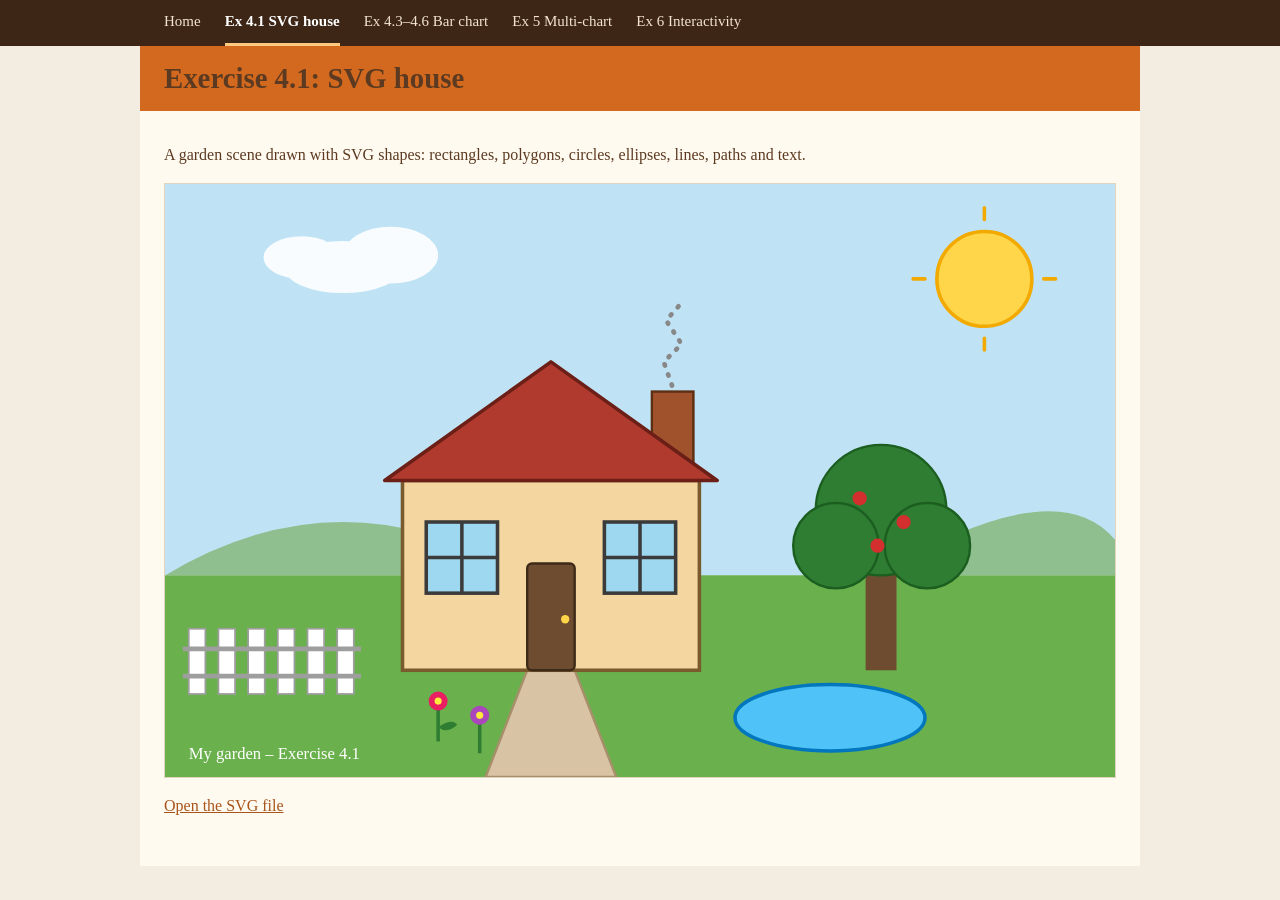
==== ex4-1/index.html @ 8deb9710 "add test code" ====
<!DOCTYPE html>
<html lang="en">
<head>
  <meta charset="UTF-8">
  <meta name="viewport" content="width=device-width, initial-scale=1">
  <title>Exercise 4.1: SVG house</title>
  <link rel="stylesheet" href="../css/theme.css">
  <link rel="stylesheet" href="../css/site.css">
  <style>
    img { width: 100%; height: auto; display: block; border: 1px solid var(--rule); }
  </style>
</head>
<body>
<nav class="site-nav" aria-label="Exercises"><ul><li><a href="../index.html">Home</a></li><li><a href="../ex4-1/index.html" aria-current="page">Ex 4.1 SVG house</a></li><li><a href="../ex4-3/index.html">Ex 4.3–4.6 Bar chart</a></li><li><a href="../ex5/index.html">Ex 5 Multi-chart</a></li><li><a href="../ex6/index.html">Ex 6 Interactivity</a></li></ul></nav>
  <header class="page-header"><h1>Exercise 4.1: SVG house</h1></header>
  <main>
    <p>A garden scene drawn with SVG shapes: rectangles, polygons, circles, ellipses, lines, paths and text.</p>
    <img src="house.svg" alt="A house with a chimney, two windows, a path, a tree, a pond and a sun in a garden">
    <p><a href="house.svg">Open the SVG file</a></p>
  </main>
</body>
</html>
---- css/theme.css ----
:root {
  --bg: #f3ece0;
  --paper: #fffaf0;
  --ink: #5c3a21;
  --ink-soft: #8a6a50;
  --rule: #e2d3bf;
  --accent: #d2691e;
  --accent-dark: #a8541a;
  --accent-light: #ffc97f;
  --nav: #3d2616;
  --nav-ink: #f3e3d0;
  --font: Georgia, "Times New Roman", serif;
}
* { box-sizing: border-box; }
body {
  margin: 0;
  background: var(--bg);
  color: var(--ink);
  font-family: var(--font);
}
.page-header {
  background: var(--accent);
  max-width: 1000px;
  margin: 0 auto;
  padding: 1rem 1.5rem;
}
.page-header h1 { margin: 0; font-size: 1.8rem; }
.page-header p { margin: 0.4rem 0 0; }
main, .wrap {
  background: var(--paper);
  max-width: 1000px;
  margin: 0 auto;
  padding: 1rem 1.5rem 2rem;
}
body > footer {
  background: var(--paper);
  max-width: 1000px;
  margin: 0 auto;
  padding: 0.5rem 1.5rem 1rem;
  font-size: 0.85rem;
}
a { color: var(--accent-dark); }
p { line-height: 1.5; }
svg text { fill: var(--ink); font-family: inherit; }
---- css/site.css ----
.site-nav {
  background: var(--nav);
  font-family: var(--font);
  font-size: 15px;
}
.site-nav ul {
  list-style: none;
  margin: 0 auto;
  padding: 0 1.5rem;
  max-width: 1000px;
  display: flex;
  flex-wrap: wrap;
  gap: 0.25rem 1.5rem;
}
.site-nav a {
  display: block;
  padding: 0.8rem 0;
  color: var(--nav-ink);
  text-decoration: none;
  border-bottom: 3px solid transparent;
}
.site-nav a:hover { color: #fff; }
.site-nav a:focus-visible { outline: 2px solid #fff; outline-offset: 2px; }
.site-nav a[aria-current="page"] { color: #fff; border-bottom-color: var(--accent-light); font-weight: 700; }
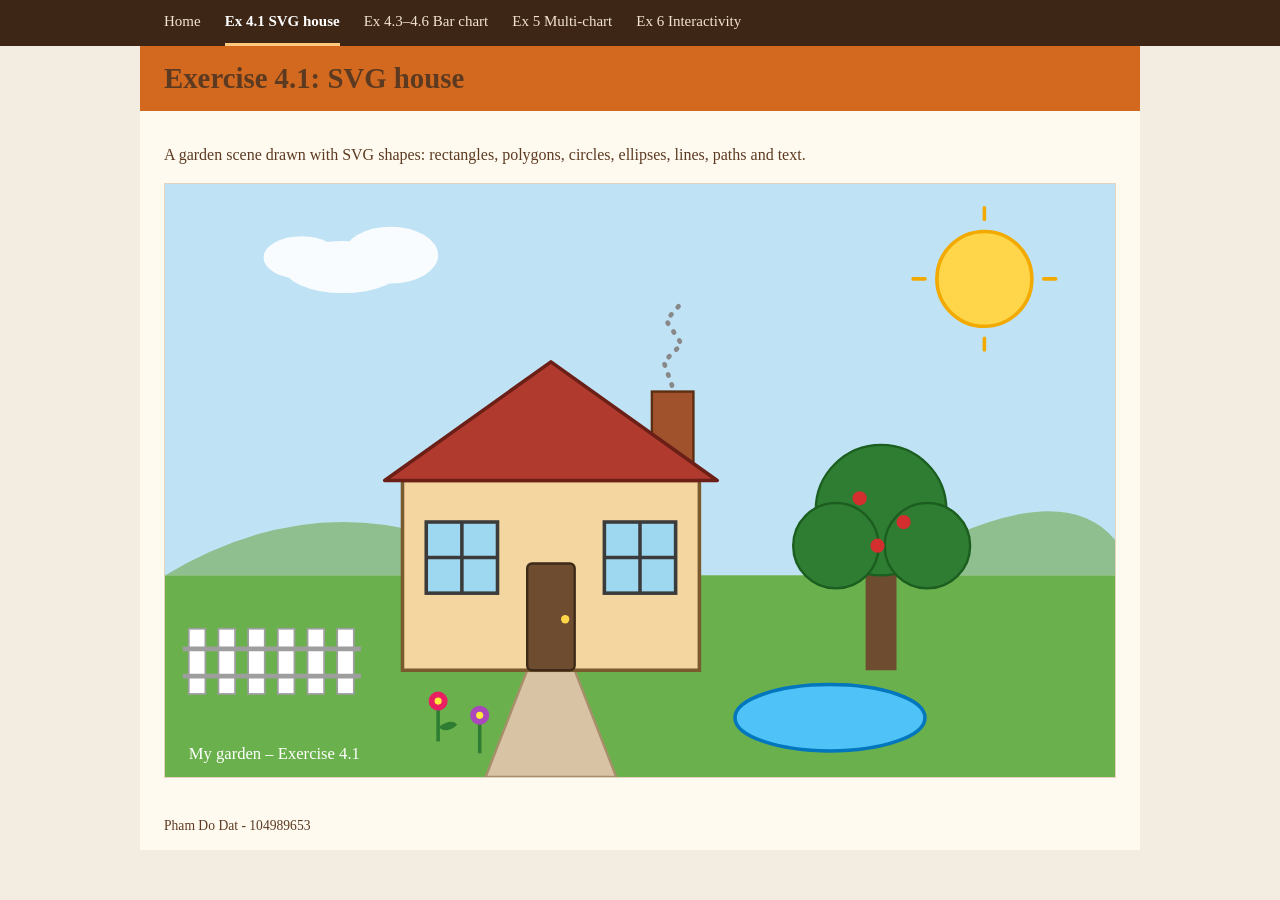
==== commit 4f0ac9b3: "new action" ====
--- a/ex4-1/index.html
+++ b/ex4-1/index.html
@@ -16,7 +16,8 @@
   <main>
     <p>A garden scene drawn with SVG shapes: rectangles, polygons, circles, ellipses, lines, paths and text.</p>
     <img src="house.svg" alt="A house with a chimney, two windows, a path, a tree, a pond and a sun in a garden">
-    <p><a href="house.svg">Open the SVG file</a></p>
   </main>
+
+   <footer>Pham Do Dat - 104989653</footer>
 </body>
 </html>
